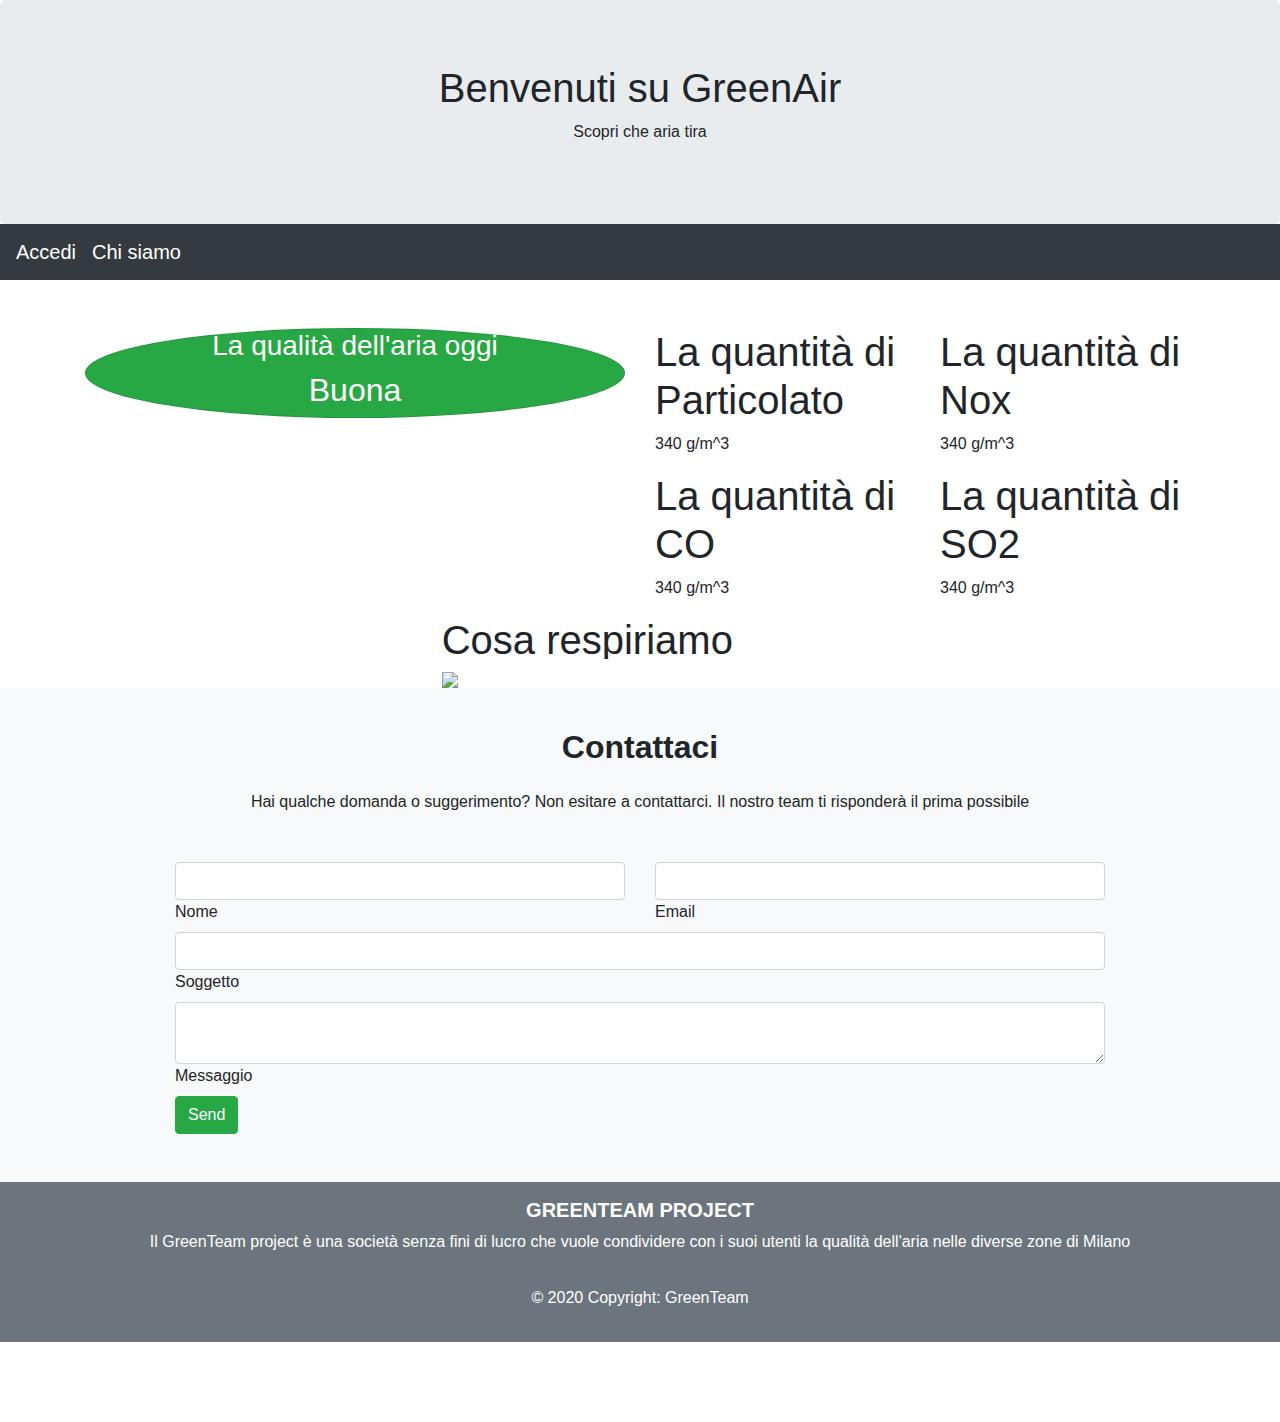
==== src/main/webapp/index.html @ e6a51a59 "update con Yuri" ====
<!DOCTYPE html>
<html>
<head>
<meta charset="UTF-8">
<link rel="stylesheet" type="text/css" href="index.css">
<meta charset="utf-8">
<meta name="viewport"
	content="width=device-width, initial-scale=1, shrink-to-fit=no">
<link rel="stylesheet"
	href="https://stackpath.bootstrapcdn.com/bootstrap/4.5.2/css/bootstrap.min.css">
<script src="https://code.jquery.com/jquery-3.5.1.slim.min.js"></script>
<script src="https://unpkg.com/@popperjs/core@2"></script>
<script
	src="https://stackpath.bootstrapcdn.com/bootstrap/4.5.2/js/bootstrap.min.js"></script>


<script language="JavaScript" type="text/javascript">
	$(document).ready(function() {
		$('.carousel').carousel({
			interval : 4000
		})
	});
</script>

<title>Green</title>
</head>

<body style="margin-bottom: 80px;">
	<div class="jumbotron text-center" style="margin-bottom: 0">
		<h1>Benvenuti su GreenAir</h1>
		<p>Scopri che aria tira</p>
	</div>
	<nav class="navbar navbar-expand-sm bg-dark navbar-dark">
		<a class="navbar-brand" href="login.html">Accedi</a> <a
			class="navbar-brand" href="presentation.html">Chi siamo</a>
	</nav>
	<section class="container mt-5">

		<div class="row">

			<div class="col">

				<div
					class="rounded-circle text-center bg-success text-white card mb-3">

					<h3>La qualità dell'aria oggi</h3>

					<h2>Buona</h2>

				</div>

			</div>

			<div class="col">

				<div class="row">

					<div class="col">
						<h1>La quantità di Particolato</h1>
						<p>340 g/m^3</p>
					</div>
					<div class="col">
						<h1>La quantità di Nox</h1>
						<p>340 g/m^3</p>
					</div>
				</div>
				<div class="row">
					<div class="col">
						<h1>La quantità di CO</h1>
						<p>340 g/m^3</p>
					</div>
					<div class="col">
						<h1>La quantità di SO2</h1>
						<p>340 g/m^3</p>
					</div>
				</div>

			</div>
		</div>

	</section>


	<div class="container-fluid">
		<div class="row">
			<div class="col"></div>
			<div class="col">
				<h1>Cosa respiriamo</h1>
				<div id="carouselExampleCaptions" class="carousel slide"
					data-bs-ride="carousel">
					<ol class="carousel-indicators">
						<li data-bs-target="#carouselExampleCaptions" data-bs-slide-to="0"
							class="active"></li>
						<li data-bs-target="#carouselExampleCaptions" data-bs-slide-to="1"></li>
						<li data-bs-target="#carouselExampleCaptions" data-bs-slide-to="2"></li>
					</ol>
					<div class="carousel-inner">
						<div class="carousel-item active">
							<img
								src="https://www.greenme.it/wp-content/uploads/2018/05/emissioni-co2-record.jpg"
								class="d-block w-100">
							<div class="carousel-caption d-none d-md-block">
								<h5>Anidride carbonica CO2</h5>
								<p>Indispensabile per la vita ma è la maggior responsabile
									dell'Effetto Serra.</p>
							</div>
						</div>
						<div class="carousel-item">
							<img
								src="https://upload.wikimedia.org/wikipedia/commons/0/0c/Sulfur_dioxide_emissions_from_the_Halemaumau_vent_04-08-1_1.jpg"
								class="d-block w-100">
							<div class="carousel-caption d-none d-md-block">
								<h5>Anidride solforosa SO2</h5>
								<p>La presenza di anidride solforosa nell'aria può essere
									avvertita dalla comparsa di un sapore metallico in bocca.</p>
							</div>
						</div>
						<div class="carousel-item">
							<img
								src="https://www.tecnosida.it/wp-content/uploads/2019/08/Blog-Particolato.jpg"
								class="d-block w-100" alt="...">
							<div class="carousel-caption d-none d-md-block">
								<h5>Particolato</h5>
								<p>Il particolato è uno degli inquinanti più frequenti nelle
									aree urbane.</p>
							</div>
						</div>
						<div class="carousel-item">
							<img
								src="https://image.3bmeteo.com/images/newarticles/w_1280/tra-i-peggiori-inquinanti-c--il-biossido-di-azoto-no2-3bmeteo-97164.jpg"
								class="d-block w-100" alt="...">
							<div class="carousel-caption d-none d-md-block">
								<h5>Nox</h5>
								<p>Modo generico gli ossidi di azoto che si producono come
									sottoprodotti durante una combustione</p>
							</div>
						</div>
					</div>
					<a class="carousel-control-prev" role="button" data-bs-slide="prev">
						<span class="carousel-control-prev-icon" aria-hidden="true"></span>
						<span class="visually-hidden"></span>
					</a> <a class="carousel-control-next" role="button"
						data-bs-slide="next"> <span class="carousel-control-next-icon"
						aria-hidden="true"></span> <span class="visually-hidden"></span>
					</a>
				</div>

			</div>
			<div class="col"></div>
		</div>
	</div>


	<section class="container-fluid bg-light mb-0">

		<div class="pb-5 pt-3">

			<h2 class="h1-responsive font-weight-bold text-center my-4">Contattaci</h2>

			<p class="text-center w-responsive mx-auto mb-5">Hai qualche
				domanda o suggerimento? Non esitare a contattarci. Il nostro team ti
				risponderà il prima possibile</p>

			<div class="row">

				<div class="col-md-9 container-fluid">

					<form id="contact-form" name="contact-form" action="mail"
						method="POST">

						<div class="row">

							<div class="col-md-6">

								<div class="md-form mb-0">

									<input type="text" id="name" name="name" class="form-control">

									<label for="name" class="">Nome</label>

								</div>

							</div>

							<div class="col-md-6">

								<div class="md-form mb-0">

									<input type="text" id="email" name="email" class="form-control">

									<label for="email" class="">Email</label>

								</div>

							</div>

						</div>

						<div class="row">

							<div class="col-md-12">

								<div class="md-form mb-0">

									<input type="text" id="subject" name="subject"
										class="form-control"> <label for="subject" class="">Soggetto</label>

								</div>

							</div>

						</div>

						<div class="row">

							<div class="col-md-12">

								<div class="md-form">

									<textarea type="text" id="message" name="message" rows="2"
										class="form-control md-textarea"></textarea>

									<label for="message">Messaggio</label>

								</div>


							</div>

						</div>

					</form>

					<div class="text-center text-md-left">

						<a class="btn btn-success"
							onclick="document.getElementById('contact-form').submit();">Send</a>

					</div>



				</div>

			</div>

		</div>

	</section>

	<footer class="footer bg-secondary text-white">

		<div class="container-fluid text-center pt-3">


			<h5 class="text-uppercase font-weight-bold">GreenTeam Project</h5>

			<p>Il GreenTeam project è una società senza fini di lucro che
				vuole condividere con i suoi utenti la qualità dell'aria nelle
				diverse zone di Milano</p>


		</div>

		<div class=" text-center py-3">
			<p>&copy; 2020 Copyright: GreenTeam</p>

		</div>

	</footer>





</body>
</html>
---- src/main/webapp/index.css ----
@charset "UTF-8";

.jumbotron {
  background-image: url("https://www.metoffice.gov.uk/binaries/content/gallery/metofficegovuk/hero-images/weather/cloud/cumulus-cloud.jpg");
  background-size: cover;
}
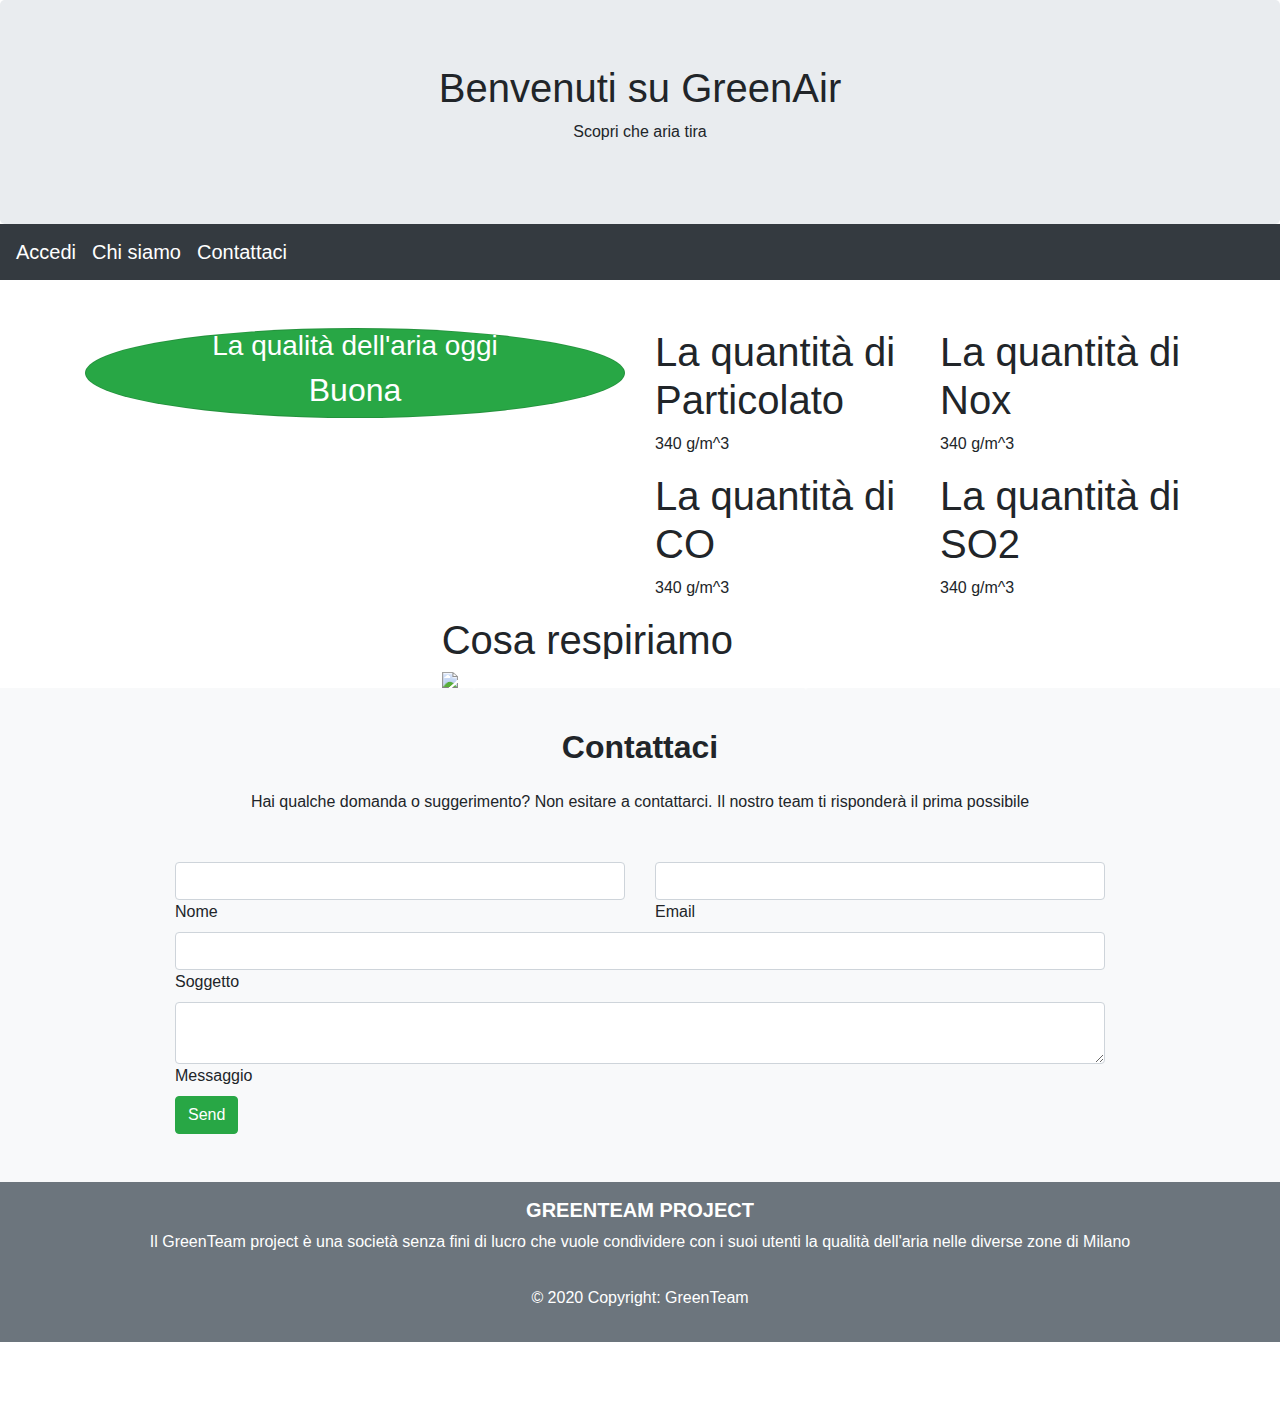
==== commit 47465f21: "update html" ====
--- a/src/main/webapp/index.html
+++ b/src/main/webapp/index.html
@@ -14,7 +14,7 @@
 	src="https://stackpath.bootstrapcdn.com/bootstrap/4.5.2/js/bootstrap.min.js"></script>
 
 
-<script language="JavaScript" type="text/javascript">
+<script type="text/javascript">
 	$(document).ready(function() {
 		$('.carousel').carousel({
 			interval : 4000
@@ -31,8 +31,9 @@
 		<p>Scopri che aria tira</p>
 	</div>
 	<nav class="navbar navbar-expand-sm bg-dark navbar-dark">
-		<a class="navbar-brand" href="login.html">Accedi</a> <a
-			class="navbar-brand" href="presentation.html">Chi siamo</a>
+		<a class="navbar-brand" href="login.html">Accedi</a>
+		 <a class="navbar-brand" href="presentation.html">Chi siamo</a>
+		 <a class="navbar-brand" href="#contact-form">Contattaci</a>
 	</nav>
 	<section class="container mt-5">
 
@@ -217,7 +218,7 @@
 
 								<div class="md-form">
 
-									<textarea type="text" id="message" name="message" rows="2"
+									<textarea id="message" name="message" rows="2"
 										class="form-control md-textarea"></textarea>
 
 									<label for="message">Messaggio</label>
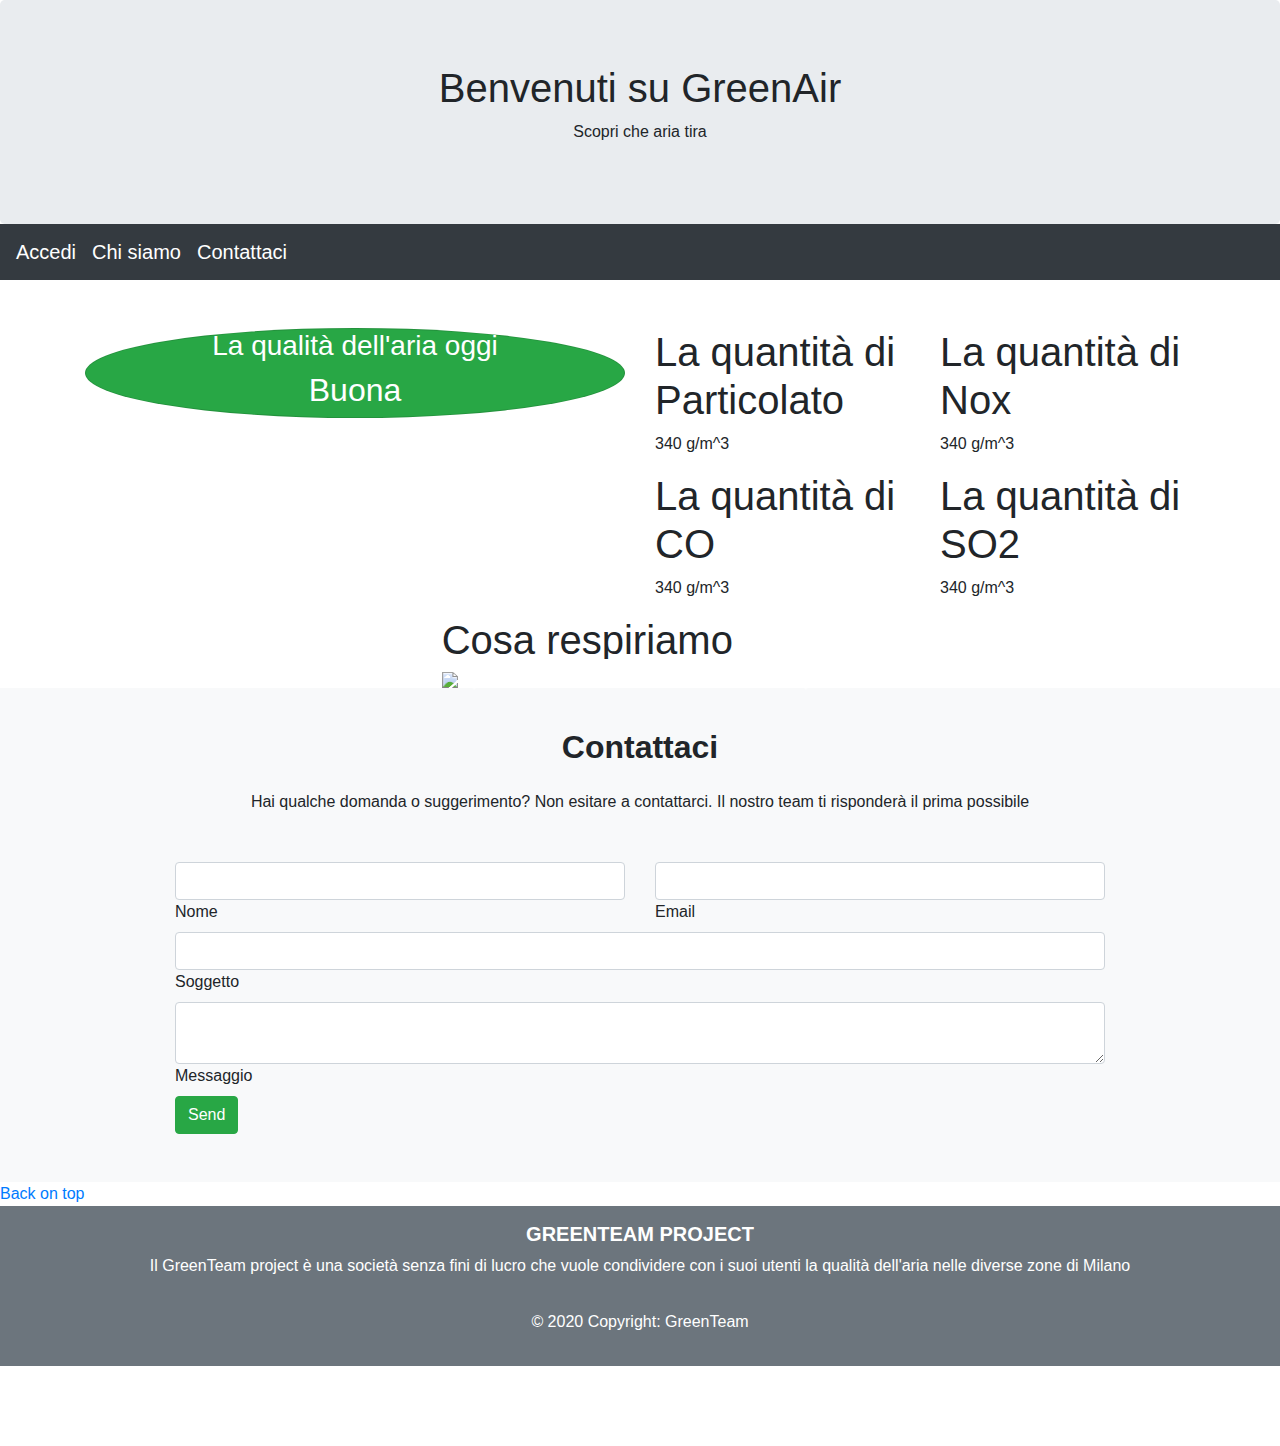
==== commit f7d8f844: "controllo login e javascript" ====
--- a/src/main/webapp/index.html
+++ b/src/main/webapp/index.html
@@ -231,6 +231,7 @@
 						</div>
 
 					</form>
+					
 
 					<div class="text-center text-md-left">
 
@@ -248,6 +249,8 @@
 		</div>
 
 	</section>
+	
+	<a href=".">Back on top</a>
 
 	<footer class="footer bg-secondary text-white">
 
@@ -269,6 +272,7 @@
 		</div>
 
 	</footer>
+	
 
 
 
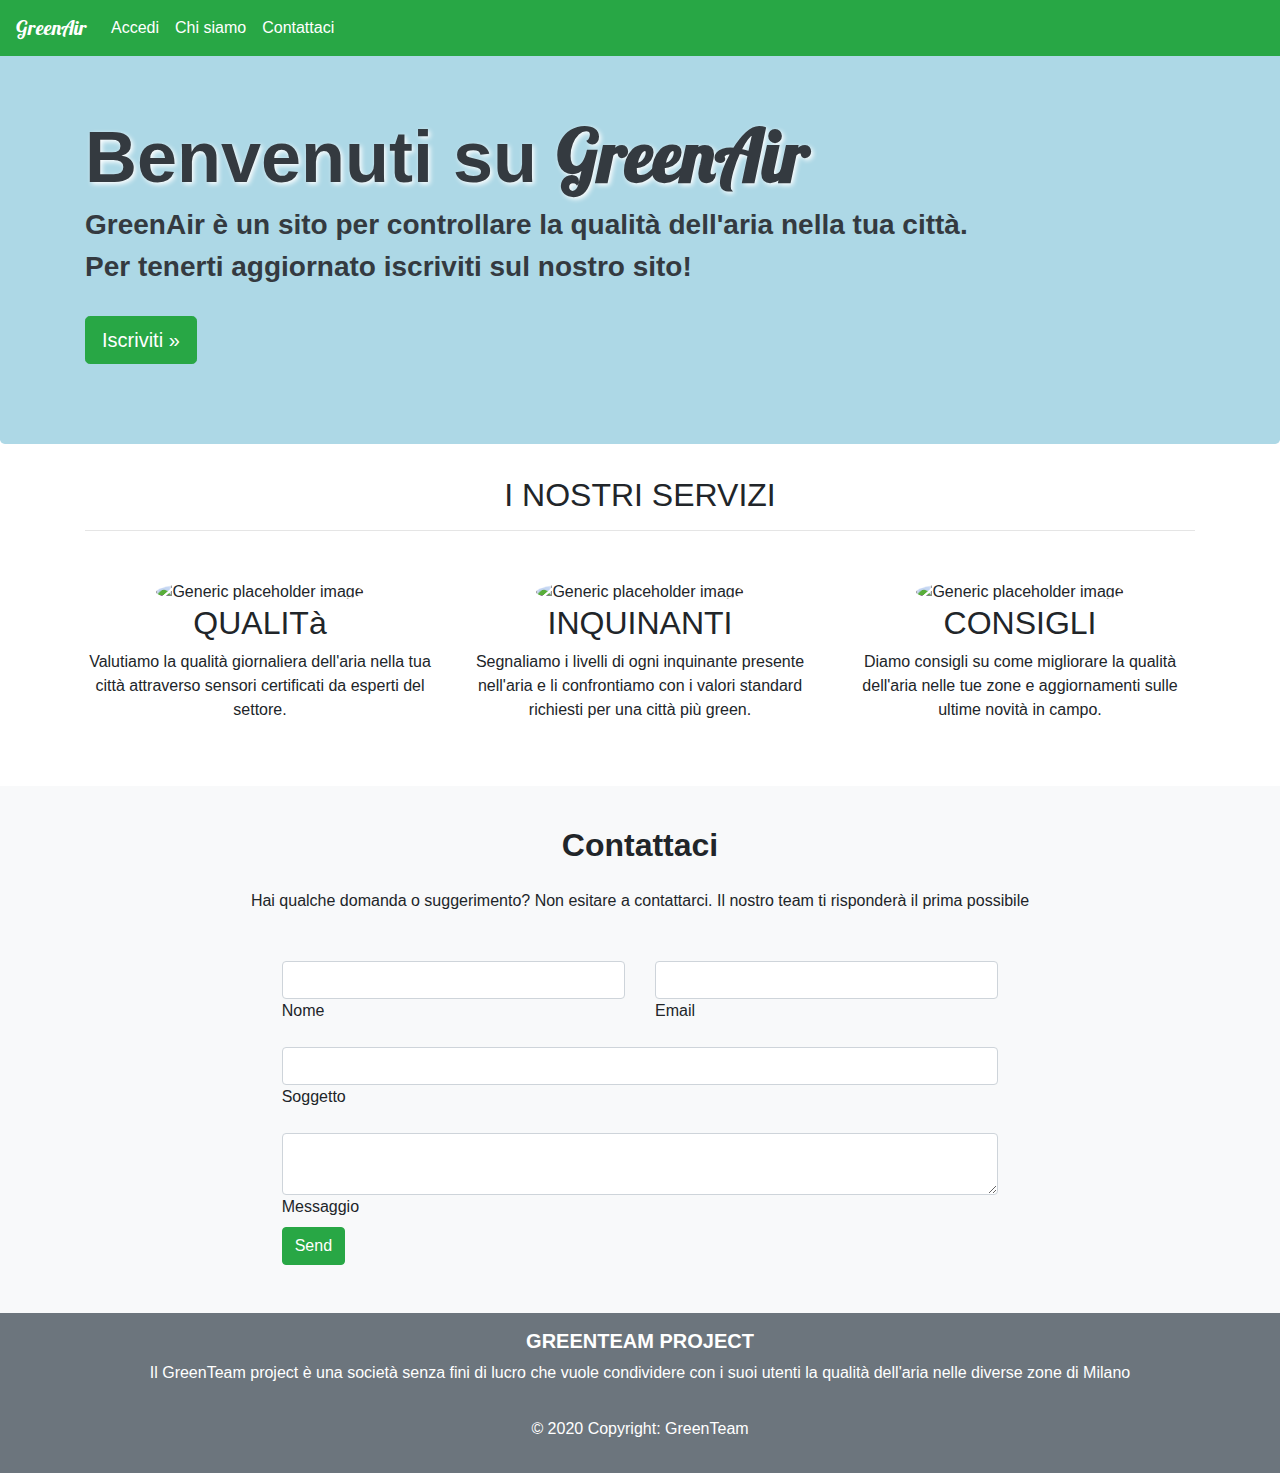
==== commit e0270cbd: "data.java e result.jsp" ====
--- a/src/main/webapp/index.html
+++ b/src/main/webapp/index.html
@@ -3,155 +3,71 @@
 <head>
 <meta charset="UTF-8">
 <link rel="stylesheet" type="text/css" href="index.css">
-<meta charset="utf-8">
 <meta name="viewport"
 	content="width=device-width, initial-scale=1, shrink-to-fit=no">
 <link rel="stylesheet"
 	href="https://stackpath.bootstrapcdn.com/bootstrap/4.5.2/css/bootstrap.min.css">
-<script src="https://code.jquery.com/jquery-3.5.1.slim.min.js"></script>
-<script src="https://unpkg.com/@popperjs/core@2"></script>
-<script
-	src="https://stackpath.bootstrapcdn.com/bootstrap/4.5.2/js/bootstrap.min.js"></script>
-
-
-<script type="text/javascript">
-	$(document).ready(function() {
-		$('.carousel').carousel({
-			interval : 4000
-		})
-	});
-</script>
-
+<link href="../../dist/css/bootstrap.min.css" rel="stylesheet">
+	
+<script src="animations.js"></script>
 <title>Green</title>
 </head>
 
-<body style="margin-bottom: 80px;">
-	<div class="jumbotron text-center" style="margin-bottom: 0">
-		<h1>Benvenuti su GreenAir</h1>
-		<p>Scopri che aria tira</p>
-	</div>
-	<nav class="navbar navbar-expand-sm bg-dark navbar-dark">
-		<a class="navbar-brand" href="login.html">Accedi</a>
-		 <a class="navbar-brand" href="presentation.html">Chi siamo</a>
-		 <a class="navbar-brand" href="#contact-form">Contattaci</a>
-	</nav>
-	<section class="container mt-5">
-
-		<div class="row">
-
-			<div class="col">
-
-				<div
-					class="rounded-circle text-center bg-success text-white card mb-3">
-
-					<h3>La qualità dell'aria oggi</h3>
-
-					<h2>Buona</h2>
-
-				</div>
-
-			</div>
-
-			<div class="col">
-
-				<div class="row">
-
-					<div class="col">
-						<h1>La quantità di Particolato</h1>
-						<p>340 g/m^3</p>
-					</div>
-					<div class="col">
-						<h1>La quantità di Nox</h1>
-						<p>340 g/m^3</p>
-					</div>
-				</div>
-				<div class="row">
-					<div class="col">
-						<h1>La quantità di CO</h1>
-						<p>340 g/m^3</p>
-					</div>
-					<div class="col">
-						<h1>La quantità di SO2</h1>
-						<p>340 g/m^3</p>
-					</div>
-				</div>
-
-			</div>
+<body>
+	<nav class="navbar navbar-expand-md navbar-dark fixed-top bg-success">
+		<a class="navbar-brand" href="." id="Title">GreenAir</a>
+		<button class="navbar-toggler" type="button" data-toggle="collapse" data-target="#navbarsExampleDefault" aria-controls="navbarsExampleDefault" aria-expanded="false" aria-label="Toggle navigation">
+		  <span class="navbar-toggler-icon"></span>
+		</button>
+  
+		<div class="collapse navbar-collapse" id="navbarsExampleDefault">
+		  <ul class="navbar-nav mr-auto">
+			<li class="nav-item active">
+			  <a class="nav-link" href="login.html">Accedi<span class="sr-only">(current)</span></a>
+			</li>
+			<li class="nav-item active">
+			  <a class="nav-link" href="presentation.html">Chi siamo</a>
+			</li>
+			<li class="nav-item active">
+			  <a class="nav-link" href="#contact-form">Contattaci</a>
+			</li>
+		  </ul>
 		</div>
-
-	</section>
-
-
-	<div class="container-fluid">
-		<div class="row">
-			<div class="col"></div>
-			<div class="col">
-				<h1>Cosa respiriamo</h1>
-				<div id="carouselExampleCaptions" class="carousel slide"
-					data-bs-ride="carousel">
-					<ol class="carousel-indicators">
-						<li data-bs-target="#carouselExampleCaptions" data-bs-slide-to="0"
-							class="active"></li>
-						<li data-bs-target="#carouselExampleCaptions" data-bs-slide-to="1"></li>
-						<li data-bs-target="#carouselExampleCaptions" data-bs-slide-to="2"></li>
-					</ol>
-					<div class="carousel-inner">
-						<div class="carousel-item active">
-							<img
-								src="https://www.greenme.it/wp-content/uploads/2018/05/emissioni-co2-record.jpg"
-								class="d-block w-100">
-							<div class="carousel-caption d-none d-md-block">
-								<h5>Anidride carbonica CO2</h5>
-								<p>Indispensabile per la vita ma è la maggior responsabile
-									dell'Effetto Serra.</p>
-							</div>
-						</div>
-						<div class="carousel-item">
-							<img
-								src="https://upload.wikimedia.org/wikipedia/commons/0/0c/Sulfur_dioxide_emissions_from_the_Halemaumau_vent_04-08-1_1.jpg"
-								class="d-block w-100">
-							<div class="carousel-caption d-none d-md-block">
-								<h5>Anidride solforosa SO2</h5>
-								<p>La presenza di anidride solforosa nell'aria può essere
-									avvertita dalla comparsa di un sapore metallico in bocca.</p>
-							</div>
-						</div>
-						<div class="carousel-item">
-							<img
-								src="https://www.tecnosida.it/wp-content/uploads/2019/08/Blog-Particolato.jpg"
-								class="d-block w-100" alt="...">
-							<div class="carousel-caption d-none d-md-block">
-								<h5>Particolato</h5>
-								<p>Il particolato è uno degli inquinanti più frequenti nelle
-									aree urbane.</p>
-							</div>
-						</div>
-						<div class="carousel-item">
-							<img
-								src="https://image.3bmeteo.com/images/newarticles/w_1280/tra-i-peggiori-inquinanti-c--il-biossido-di-azoto-no2-3bmeteo-97164.jpg"
-								class="d-block w-100" alt="...">
-							<div class="carousel-caption d-none d-md-block">
-								<h5>Nox</h5>
-								<p>Modo generico gli ossidi di azoto che si producono come
-									sottoprodotti durante una combustione</p>
-							</div>
-						</div>
-					</div>
-					<a class="carousel-control-prev" role="button" data-bs-slide="prev">
-						<span class="carousel-control-prev-icon" aria-hidden="true"></span>
-						<span class="visually-hidden"></span>
-					</a> <a class="carousel-control-next" role="button"
-						data-bs-slide="next"> <span class="carousel-control-next-icon"
-						aria-hidden="true"></span> <span class="visually-hidden"></span>
-					</a>
-				</div>
-
-			</div>
-			<div class="col"></div>
+	  </nav>
+	  <div class="jumbotron mt-5 text-dark">
+        <div class="container">
+          <h1 class="display-3 font-weight-bolder" id="Shadow">Benvenuti su <span id="Title">GreenAir</span></h1>
+		  <h3 class="font-weight-bold">GreenAir è un sito per controllare la qualità dell'aria nella tua città.</h3>
+		  <h3 class="font-weight-bold">Per tenerti aggiornato iscriviti sul nostro sito!</h3>
+		  <br>
+          <p><a class="btn btn-success btn-lg" href="#" role="button">Iscriviti &raquo;</a></p>
+        </div>
+	  </div>
+	  <div class="container text-center mb-5">
+		  <h2>I NOSTRI SERVIZI</h2>
+		  <hr class="featurette-divider">
+        <div class="row mt-5">
+          <div class="col-lg-4">
+            <img class="rounded-circle" src="https://cdn.pixabay.com/photo/2015/01/25/18/24/industry-611670_1280.jpg" alt="Generic placeholder image" width="140" height="140">
+            <h2>QUALITà</h2>
+            <p>Valutiamo la qualità giornaliera dell'aria nella tua città attraverso sensori certificati da esperti del settore.</p>
+            
+          </div>
+          <div class="col-lg-4">
+            <img class="rounded-circle" src="https://cdn.pixabay.com/photo/2020/12/05/19/01/spheres-5806920_1280.jpg" alt="Generic placeholder image" width="140" height="140">
+            <h2>INQUINANTI</h2>
+            <p>Segnaliamo i livelli di ogni inquinante presente nell'aria e li confrontiamo con i valori standard richiesti per una città più green.</p>
+            
+          </div>
+          <div class="col-lg-4">
+            <img class="rounded-circle" src="https://cdn.pixabay.com/photo/2019/07/11/10/19/motivation-4330453_1280.jpg" alt="Generic placeholder image" width="140" height="140">
+            <h2>CONSIGLI</h2>
+            <p>Diamo consigli su come migliorare la qualità dell'aria nelle tue zone e aggiornamenti sulle ultime novità in campo.</p>
+          
+          </div>
 		</div>
-	</div>
-
-
+		</div>
+	  
 	<section class="container-fluid bg-light mb-0">
 
 		<div class="pb-5 pt-3">
@@ -164,7 +80,7 @@
 
 			<div class="row">
 
-				<div class="col-md-9 container-fluid">
+				<div class="col-md-7 container-fluid">
 
 					<form id="contact-form" name="contact-form" action="mail"
 						method="POST">
@@ -173,7 +89,7 @@
 
 							<div class="col-md-6">
 
-								<div class="md-form mb-0">
+								<div class="md-form mb-3">
 
 									<input type="text" id="name" name="name" class="form-control">
 
@@ -185,13 +101,14 @@
 
 							<div class="col-md-6">
 
-								<div class="md-form mb-0">
+								<div class="md-form mb-3">
 
 									<input type="text" id="email" name="email" class="form-control">
 
 									<label for="email" class="">Email</label>
 
 								</div>
+								
 
 							</div>
 
@@ -201,10 +118,10 @@
 
 							<div class="col-md-12">
 
-								<div class="md-form mb-0">
+								<div class="form-floating mb-3">
 
 									<input type="text" id="subject" name="subject"
-										class="form-control"> <label for="subject" class="">Soggetto</label>
+										class="form-control"> <label for="floatingInput">Soggetto</label>
 
 								</div>
 
@@ -249,8 +166,6 @@
 		</div>
 
 	</section>
-	
-	<a href=".">Back on top</a>
 
 	<footer class="footer bg-secondary text-white">
 
@@ -272,11 +187,9 @@
 		</div>
 
 	</footer>
-	
-
-
-
-
-
+	<script src="https://code.jquery.com/jquery-3.3.1.slim.min.js" integrity="sha384-q8i/X+965DzO0rT7abK41JStQIAqVgRVzpbzo5smXKp4YfRvH+8abtTE1Pi6jizo" crossorigin="anonymous"></script>
+    <script>window.jQuery || document.write('<script src="../../assets/js/vendor/jquery-slim.min.js"><\/script>')</script>
+    <script src="../../assets/js/vendor/popper.min.js"></script>
+    <script src="../../dist/js/bootstrap.min.js"></script>
 </body>
 </html>--- a/src/main/webapp/index.css
+++ b/src/main/webapp/index.css
@@ -1,6 +1,56 @@
 @charset "UTF-8";
+@import url('https://fonts.googleapis.com/css2?family=Lobster&display=swap');
+@import url(https://fonts.googleapis.com/css?family=Raleway:400,700);
 
-.jumbotron {
-  background-image: url("https://www.metoffice.gov.uk/binaries/content/gallery/metofficegovuk/hero-images/weather/cloud/cumulus-cloud.jpg");
+body{
+  
+  line-height: 1.5;
+}
+
+.jumbotronProva {
+  background-image: url("https://cdn.pixabay.com/photo/2014/03/18/23/18/blue-290314_1280.jpg");
   background-size: cover;
-}+}
+
+.jumbotron{
+  background: lightblue !important;
+}
+
+#Title{
+  font-family: 'Lobster', cursive;
+}
+#Shadow{
+  text-shadow: 2px 2px 5px white ;
+}
+
+.fade-in {
+  animation: fadeIn ease 20s;
+  -webkit-animation: fadeIn ease 20s;
+  -moz-animation: fadeIn ease 20s;
+  -o-animation: fadeIn ease 20s;
+  -ms-animation: fadeIn ease 20s;
+  }
+  @keyframes fadeIn {
+  0% {opacity:0;}
+  100% {opacity:1;}
+  }
+  
+  @-moz-keyframes fadeIn {
+  0% {opacity:0;}
+  100% {opacity:1;}
+  }
+  
+  @-webkit-keyframes fadeIn {
+  0% {opacity:0;}
+  100% {opacity:1;}
+  }
+  
+  @-o-keyframes fadeIn {
+  0% {opacity:0;}
+  100% {opacity:1;}
+  }
+  
+  @-ms-keyframes fadeIn {
+  0% {opacity:0;}
+  100% {opacity:1;}
+  }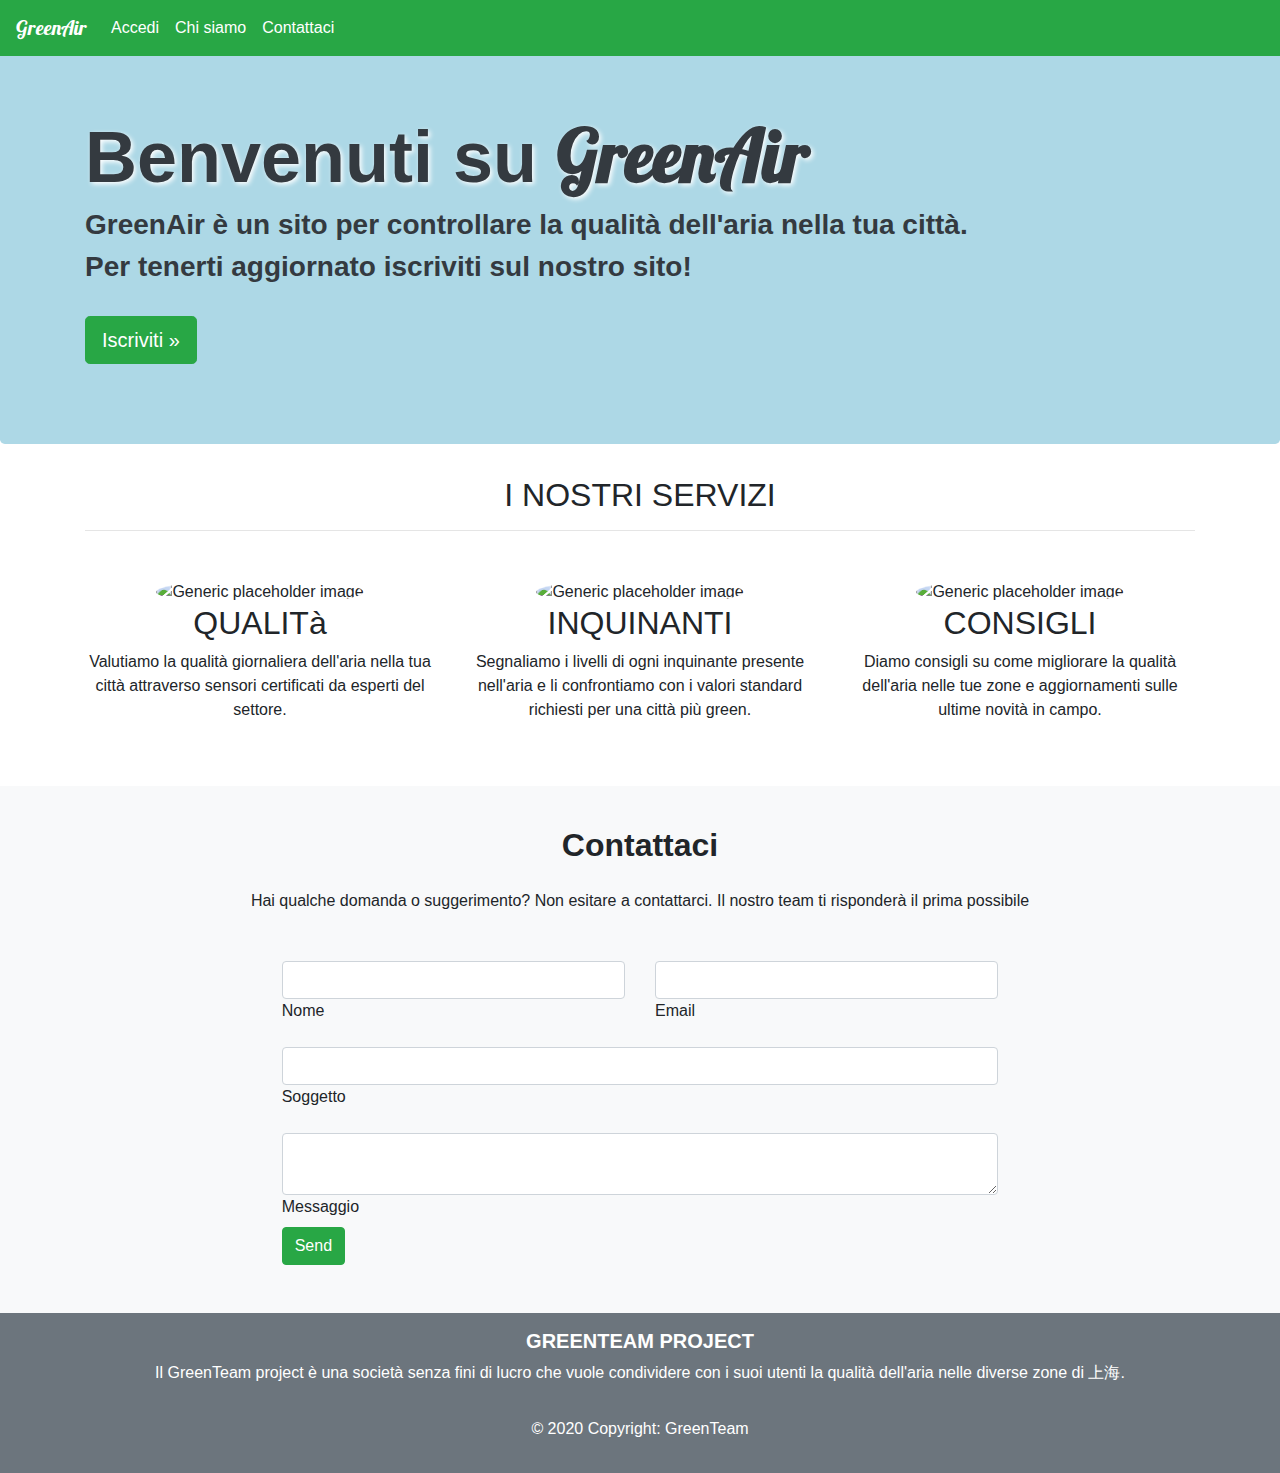
==== commit 3c85b0c3: "fix style" ====
--- a/src/main/webapp/index.html
+++ b/src/main/webapp/index.html
@@ -40,7 +40,7 @@
 		  <h3 class="font-weight-bold">GreenAir è un sito per controllare la qualità dell'aria nella tua città.</h3>
 		  <h3 class="font-weight-bold">Per tenerti aggiornato iscriviti sul nostro sito!</h3>
 		  <br>
-          <p><a class="btn btn-success btn-lg" href="#" role="button">Iscriviti &raquo;</a></p>
+          <p><a class="btn btn-success btn-lg" href="signup.html" role="button">Iscriviti &raquo;</a></p>
         </div>
 	  </div>
 	  <div class="container text-center mb-5">
@@ -168,25 +168,17 @@
 	</section>
 
 	<footer class="footer bg-secondary text-white">
-
 		<div class="container-fluid text-center pt-3">
-
-
 			<h5 class="text-uppercase font-weight-bold">GreenTeam Project</h5>
-
 			<p>Il GreenTeam project è una società senza fini di lucro che
 				vuole condividere con i suoi utenti la qualità dell'aria nelle
-				diverse zone di Milano</p>
-
-
+				diverse zone di 上海.</p>
 		</div>
-
 		<div class=" text-center py-3">
 			<p>&copy; 2020 Copyright: GreenTeam</p>
-
 		</div>
-
 	</footer>
+	
 	<script src="https://code.jquery.com/jquery-3.3.1.slim.min.js" integrity="sha384-q8i/X+965DzO0rT7abK41JStQIAqVgRVzpbzo5smXKp4YfRvH+8abtTE1Pi6jizo" crossorigin="anonymous"></script>
     <script>window.jQuery || document.write('<script src="../../assets/js/vendor/jquery-slim.min.js"><\/script>')</script>
     <script src="../../assets/js/vendor/popper.min.js"></script>
--- a/src/main/webapp/index.css
+++ b/src/main/webapp/index.css
@@ -7,7 +7,7 @@
   line-height: 1.5;
 }
 
-.jumbotronProva {
+.sfondo {
   background-image: url("https://cdn.pixabay.com/photo/2014/03/18/23/18/blue-290314_1280.jpg");
   background-size: cover;
 }
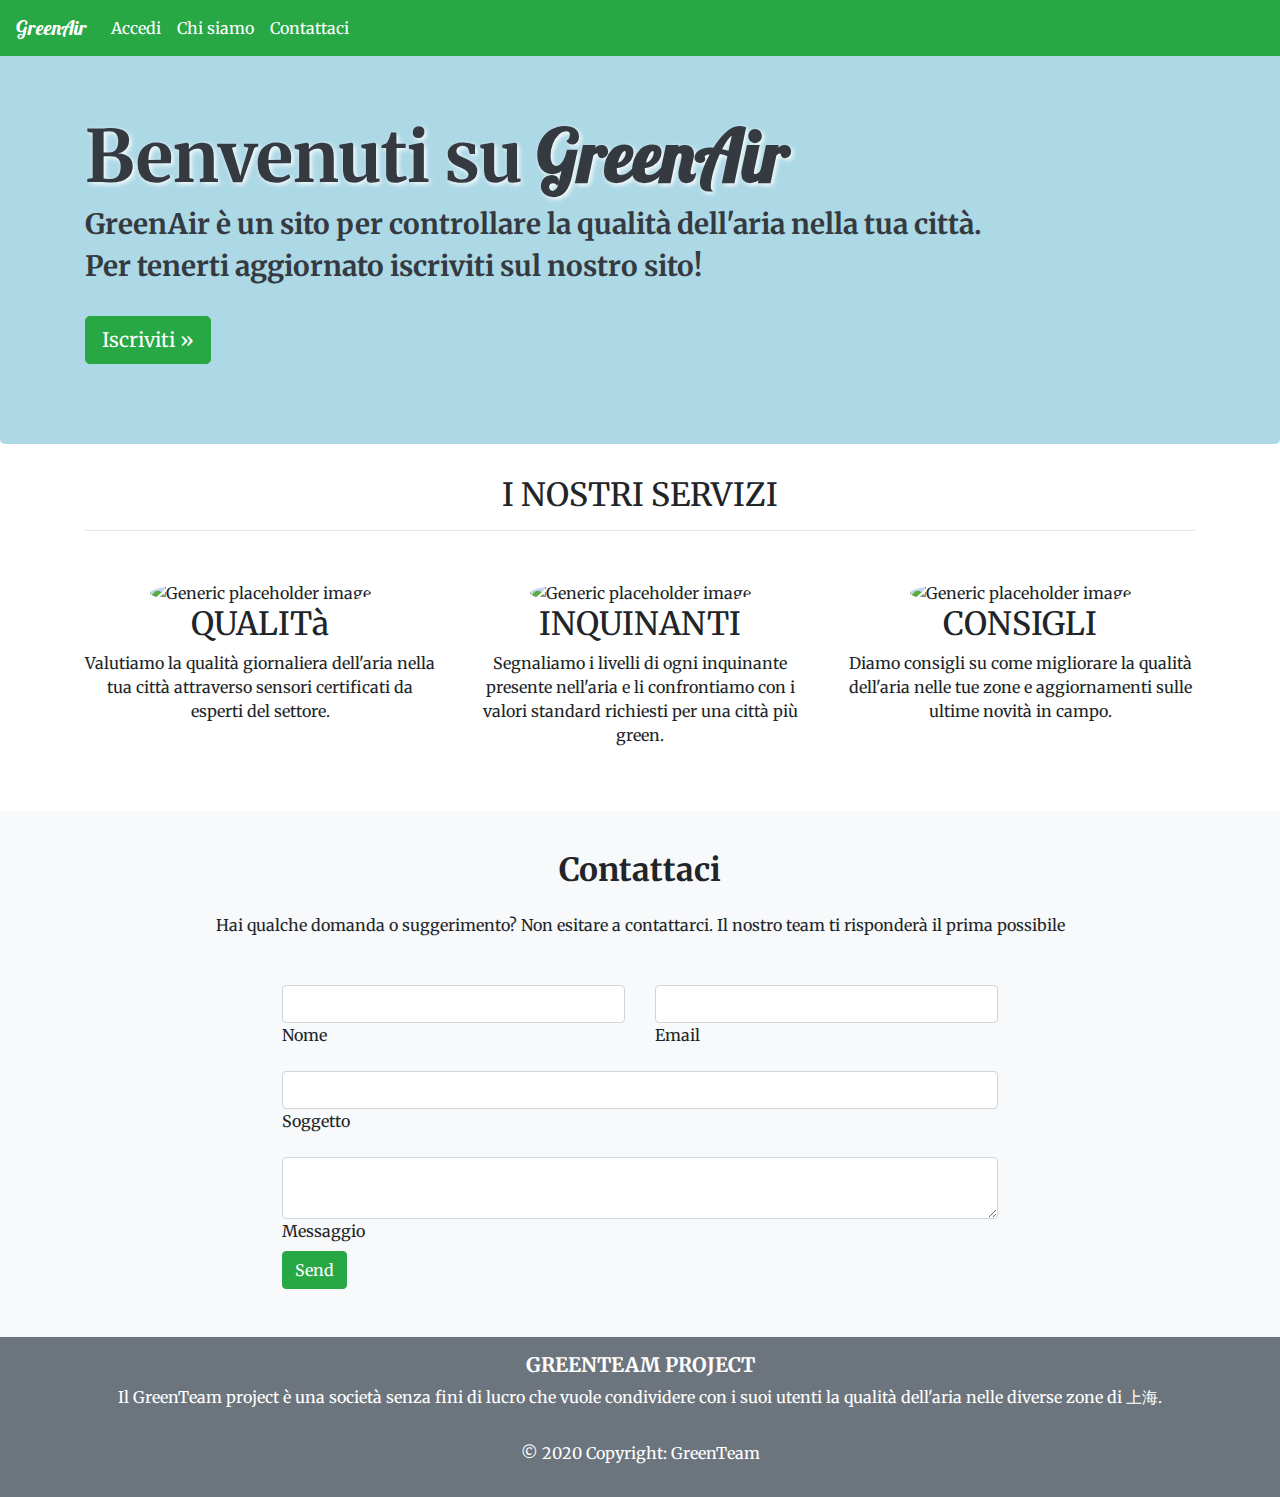
==== commit e1b8dfbc: "font and logged update" ====
--- a/src/main/webapp/index.html
+++ b/src/main/webapp/index.html
@@ -8,8 +8,7 @@
 <link rel="stylesheet"
 	href="https://stackpath.bootstrapcdn.com/bootstrap/4.5.2/css/bootstrap.min.css">
 <link href="../../dist/css/bootstrap.min.css" rel="stylesheet">
-	
-<script src="animations.js"></script>
+
 <title>Green</title>
 </head>
 
--- a/src/main/webapp/index.css
+++ b/src/main/webapp/index.css
@@ -1,10 +1,13 @@
 @charset "UTF-8";
 @import url('https://fonts.googleapis.com/css2?family=Lobster&display=swap');
 @import url(https://fonts.googleapis.com/css?family=Raleway:400,700);
+@import url('https://fonts.googleapis.com/css2?family=Merriweather&display=swap');
+
 
 body{
   
   line-height: 1.5;
+  font-family: 'Merriweather', serif !important;
 }
 
 .sfondo {
